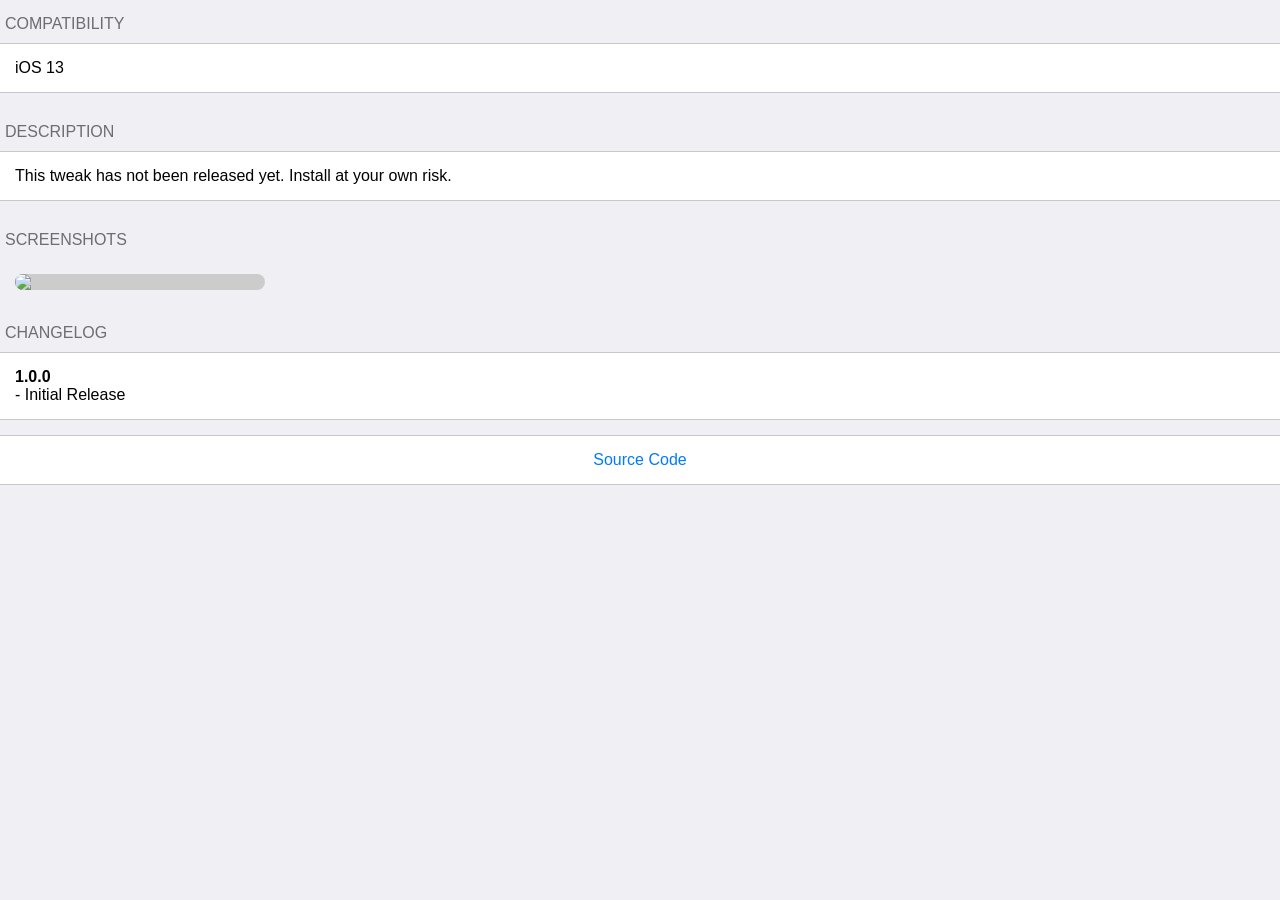
==== depictions/ExplosiveIcons/index.html @ ad36d9d9 "Updated method for making depictions" ====
<!DOCTYPE html>
<html lang="en">
	<head>
		<meta charset="utf-8">

		<title>ExplosiveIcons</title>

		<base target="_top">
		<meta name="viewport" content="width=device-width, initial-scale=1, maximum-scale=1">
		<link rel="stylesheet" href="../resources/css/style.css">
	</head>

	<body>
		<main role="main">
			<div class="site">
				<div class="heading">Compatibility</div>
				<ul>
					<li>
						iOS 13
					</li>
				</ul>

				<div class="heading">Description</div>
				<ul>
					<li>
						This tweak has not been released yet. Install at your own risk.
					</li>
				</ul>

				<div class="heading">screenshots</div>
				<div class="scroll_view"><img class="img_card" src="screenshot1.png"></div>
				
				<div class="heading">changelog</div>
				<ul>
					
					<li>
						<b>1.0.0</b><br>
						- Initial Release<br>

					</li>
				</ul>
				

				<ul style="text-align: center;">
					<li>
						<a href="http://github.com/wrp1002/ExplosiveIcons" target="_blank" role="button">Source Code</a>
					</li>
				</ul>

			</div>
		</main>
	</body>
</html>
---- depictions/resources/css/style.css ----
html {
  background:#efeff4;
}

body {
  font-family: -apple-system, BlinkMacSystemFont, "Helvetica Neue", "Helvetica", sans-serif;
  margin: 0px;
}

@media only screen and (max-width: 600px) {
    .body {
        margin-left: 20px;
        margin-right: 20px;
    }
    .scroll_view {
        width: calc(100vw - 20px);
    }
}
@media only screen and (min-width: 601px) {
    .body {
        width: 500px;
        margin-left: auto;
        margin-right: auto;
    }
    .scroll_view {
        width: calc(500px - 40px);
    }
}

.site {
  font-family: -apple-system, BlinkMacSystemFont, "Helvetica Neue", "Helvetica", sans-serif;
  margin: 0px;
  overflow-x: hidden;
  width: 100%;
}

a {
  color:#007aff;
  text-decoration:none;
  margin-left:0px;
  display:block;
}

ul {
  margin:		 0px 0 15px;
  padding:       5px;
  list-style:    none;
  background:  	 #fff;
  display:       block;
  border-top:    solid #c8c7cc;
  border-bottom: solid #c8c7cc; 
  border-width:  thin;
}

ul li {
  display:block;
  height:100%;
  padding:10px;
}

li img {
  margin:-7px 6px -9px -10px;
  float:left;
  display:block;
}


.title {
	color:#6d6d72;	
	text-align:center;
	font-size:24px;	
	padding-bottom: 20px;
	font-weight: bold;
}

.repoButton {
	background-color: #069ADC;
	color: white;
	text-align: center;
	font-size: 16px;
	border: none;
	padding: 15px 32px;
	margin-bottom:15px;
	box-shadow: 0 5px 0 darkblue;
	position: relative;
	text-decoration: none;
}

.repoButton:hover {
	background-color: #06aedc;
}

.repoButton:active {
	box-shadow: none;
	top: 5px;
}

.heading {
	color:#6d6d72;
	text-transform: uppercase;
	padding-top:    15px;
	padding-bottom: 10px;
	padding-left:   5px;
}

.headingCenter {
	color:#6d6d72;
	padding-top:    15px;
	padding-bottom: 10px;
	padding-left:   5px;
	text-align: center;
}

.footer {
	color:#6d6d72;
	text-align: center;
}

.scroll_view_container {
    text-align: center;
}

.scroll_view {
    overflow-x: scroll;
    overflow-y: hidden;
    margin: 10px;
    white-space: nowrap;
    -webkit-overflow-scrolling: touch;
}

.scroll_view > .img_card {
    background-color: #ccc;
    width: 250px;
    margin: 5px;
    border-radius: 10px;
    font-weight: bold;
    position: relative;
    display: inline-block;
}
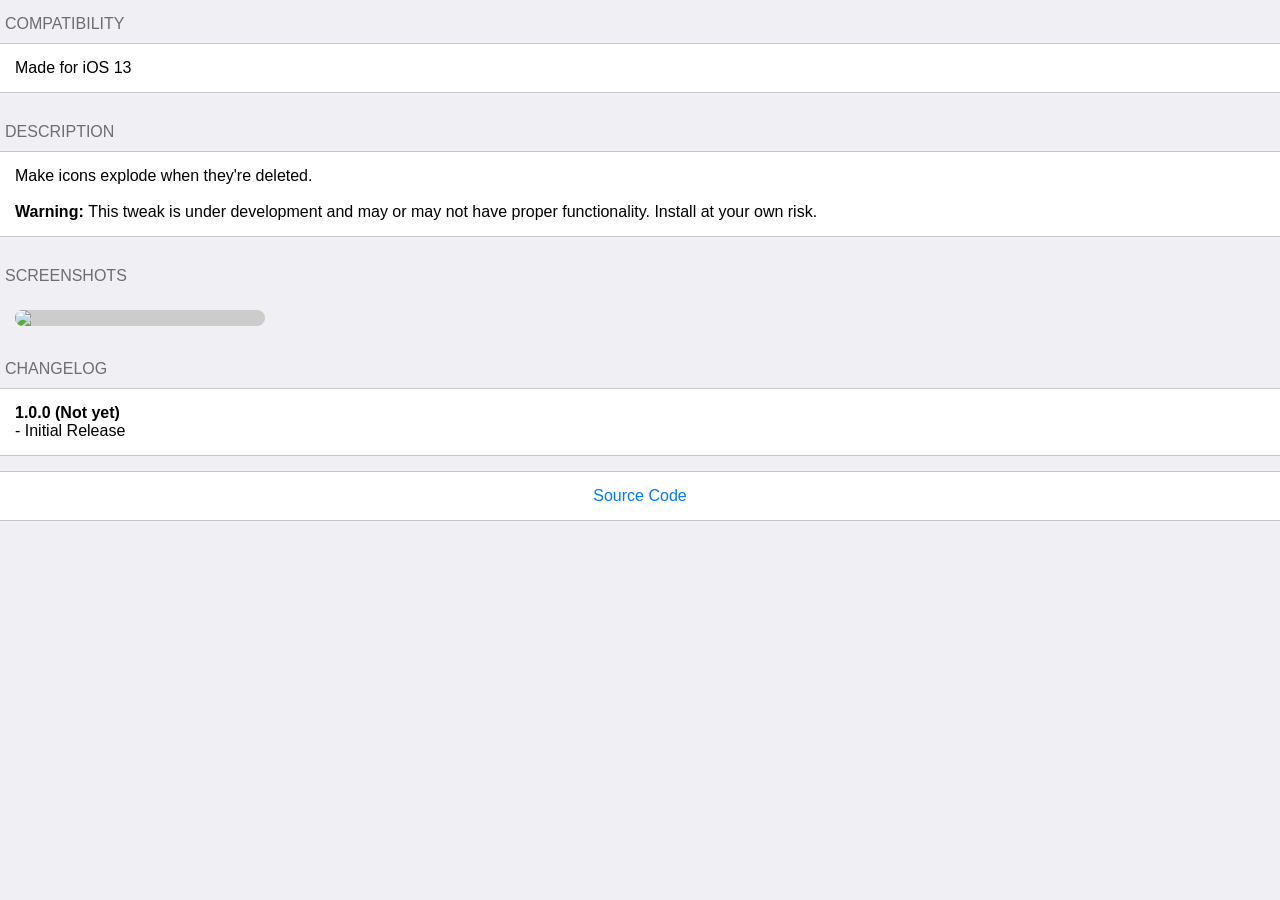
==== commit d9cc6446: "add explosive icons beta" ====
--- a/depictions/ExplosiveIcons/index.html
+++ b/depictions/ExplosiveIcons/index.html
@@ -16,14 +16,14 @@
 				<div class="heading">Compatibility</div>
 				<ul>
 					<li>
-						iOS 13
+						Made for iOS 13
 					</li>
 				</ul>
 
 				<div class="heading">Description</div>
 				<ul>
 					<li>
-						This tweak has not been released yet. Install at your own risk.
+						Make icons explode when they're deleted.<br><br><b>Warning: </b>This tweak is under development and may or may not have proper functionality. Install at your own risk.
 					</li>
 				</ul>
 
@@ -34,7 +34,7 @@
 				<ul>
 					
 					<li>
-						<b>1.0.0</b><br>
+						<b>1.0.0 (Not yet)</b><br>
 						- Initial Release<br>
 
 					</li>
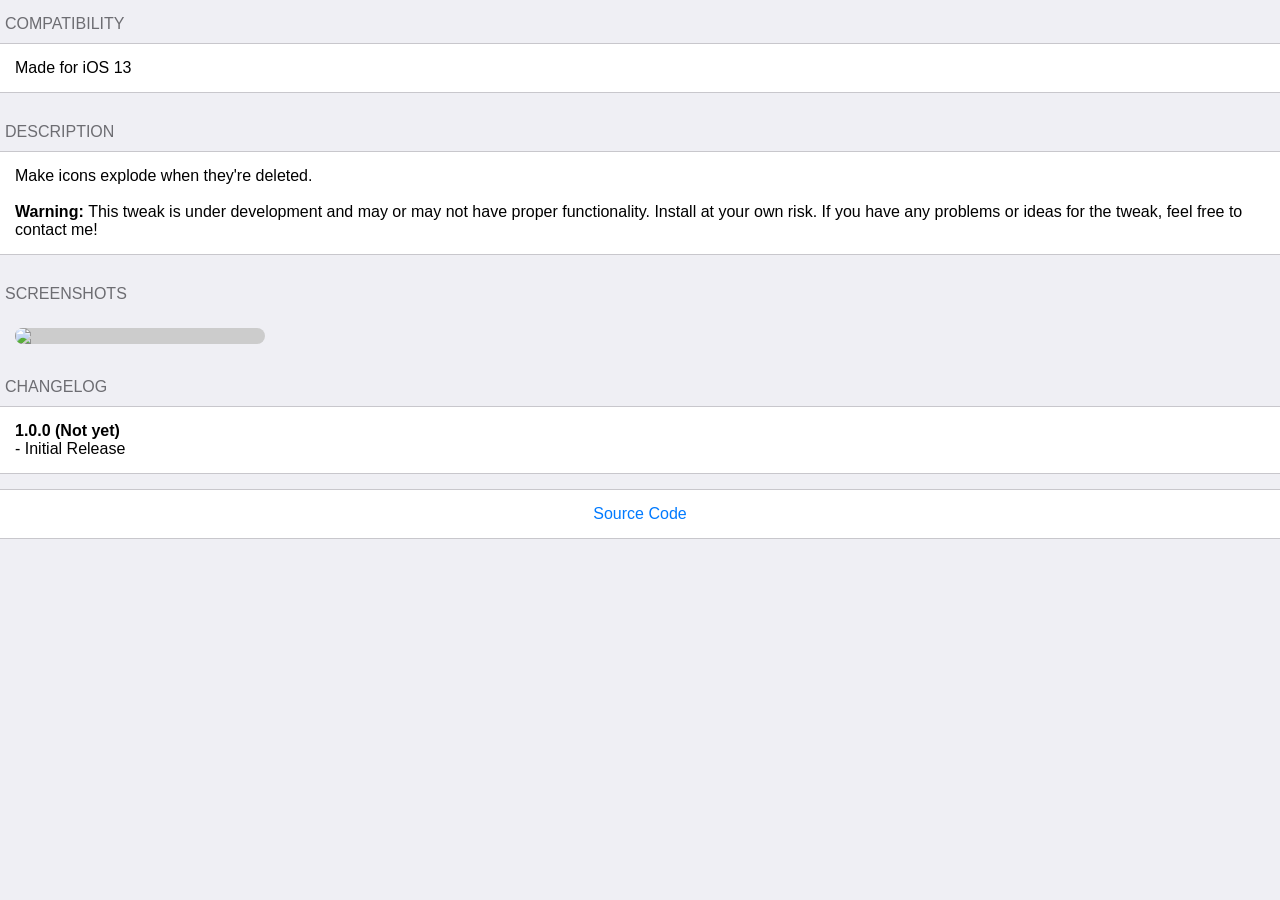
==== commit ab80fe65: "explosive index" ====
--- a/depictions/ExplosiveIcons/index.html
+++ b/depictions/ExplosiveIcons/index.html
@@ -23,7 +23,7 @@
 				<div class="heading">Description</div>
 				<ul>
 					<li>
-						Make icons explode when they're deleted.<br><br><b>Warning: </b>This tweak is under development and may or may not have proper functionality. Install at your own risk.
+						Make icons explode when they're deleted.<br><br><b>Warning: </b>This tweak is under development and may or may not have proper functionality. Install at your own risk. If you have any problems or ideas for the tweak, feel free to contact me!
 					</li>
 				</ul>
 
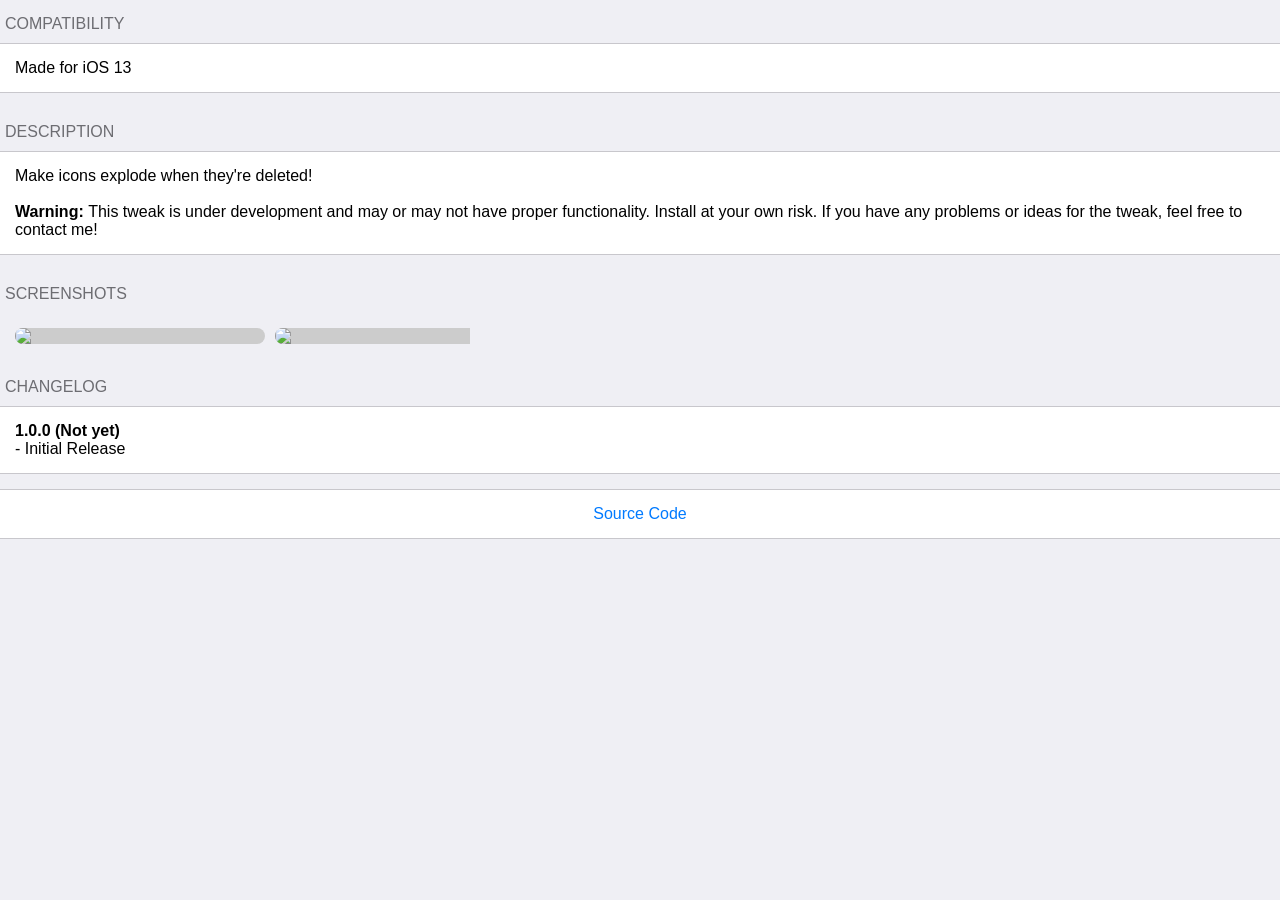
==== commit 41ef4dbd: "wrp1002" ====
--- a/depictions/ExplosiveIcons/index.html
+++ b/depictions/ExplosiveIcons/index.html
@@ -23,12 +23,12 @@
 				<div class="heading">Description</div>
 				<ul>
 					<li>
-						Make icons explode when they're deleted.<br><br><b>Warning: </b>This tweak is under development and may or may not have proper functionality. Install at your own risk. If you have any problems or ideas for the tweak, feel free to contact me!
+						Make icons explode when they're deleted!<br><br><b>Warning: </b>This tweak is under development and may or may not have proper functionality. Install at your own risk. If you have any problems or ideas for the tweak, feel free to contact me!
 					</li>
 				</ul>
 
 				<div class="heading">screenshots</div>
-				<div class="scroll_view"><img class="img_card" src="screenshot1.png"></div>
+				<div class="scroll_view"><img class="img_card" src="screenshot1.gif"><img class="img_card" src="screenshot2.png"></div>
 				
 				<div class="heading">changelog</div>
 				<ul>
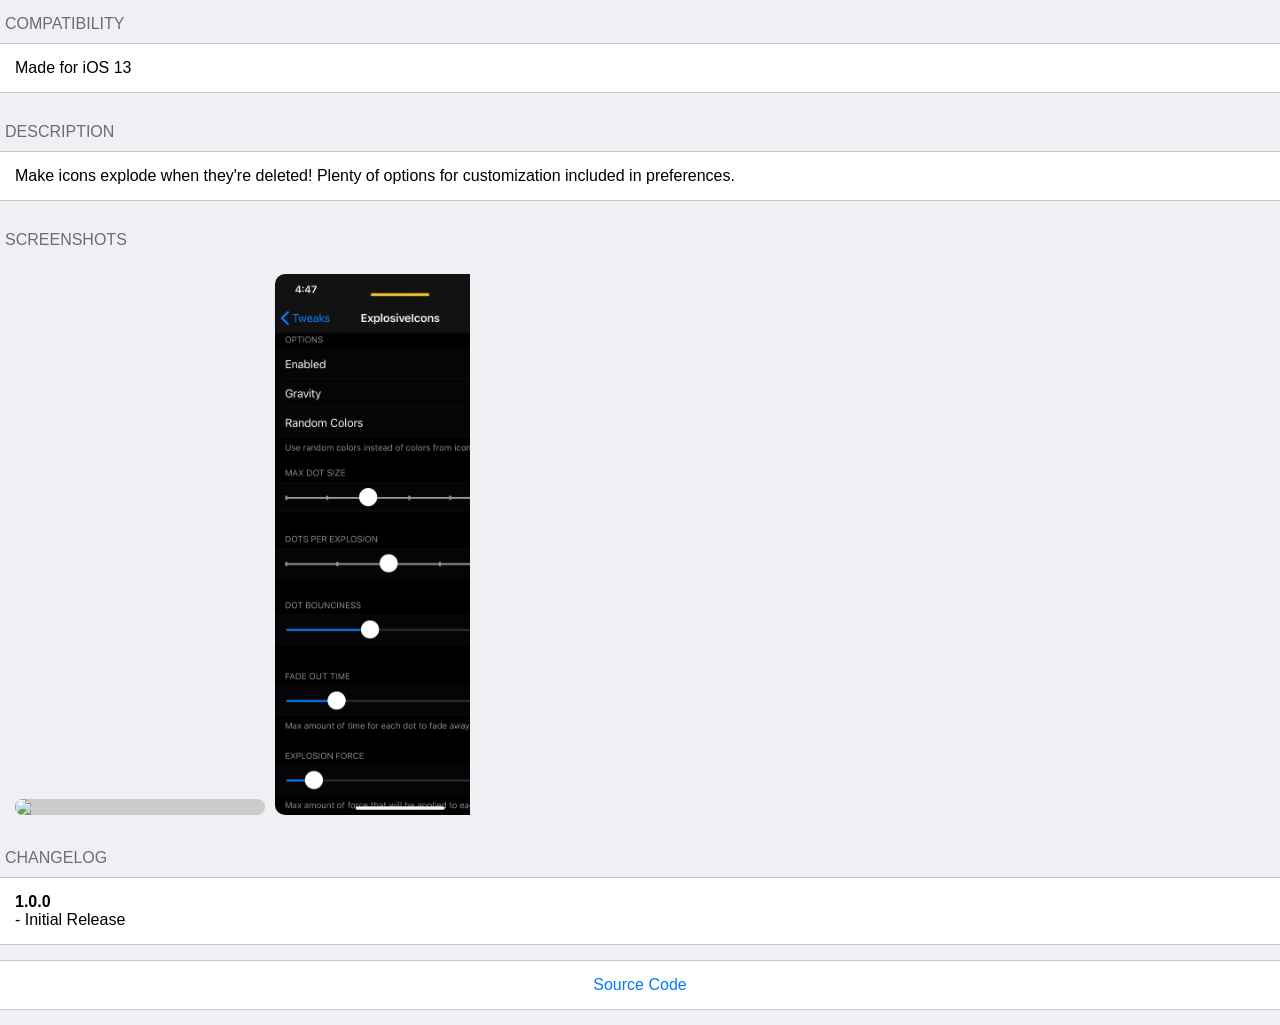
==== commit 97333b79: "explosiveicons" ====
--- a/depictions/ExplosiveIcons/index.html
+++ b/depictions/ExplosiveIcons/index.html
@@ -23,7 +23,7 @@
 				<div class="heading">Description</div>
 				<ul>
 					<li>
-						Make icons explode when they're deleted!<br><br><b>Warning: </b>This tweak is under development and may or may not have proper functionality. Install at your own risk. If you have any problems or ideas for the tweak, feel free to contact me!
+						Make icons explode when they're deleted! Plenty of options for customization included in preferences.
 					</li>
 				</ul>
 
@@ -34,7 +34,7 @@
 				<ul>
 					
 					<li>
-						<b>1.0.0 (Not yet)</b><br>
+						<b>1.0.0</b><br>
 						- Initial Release<br>
 
 					</li>
